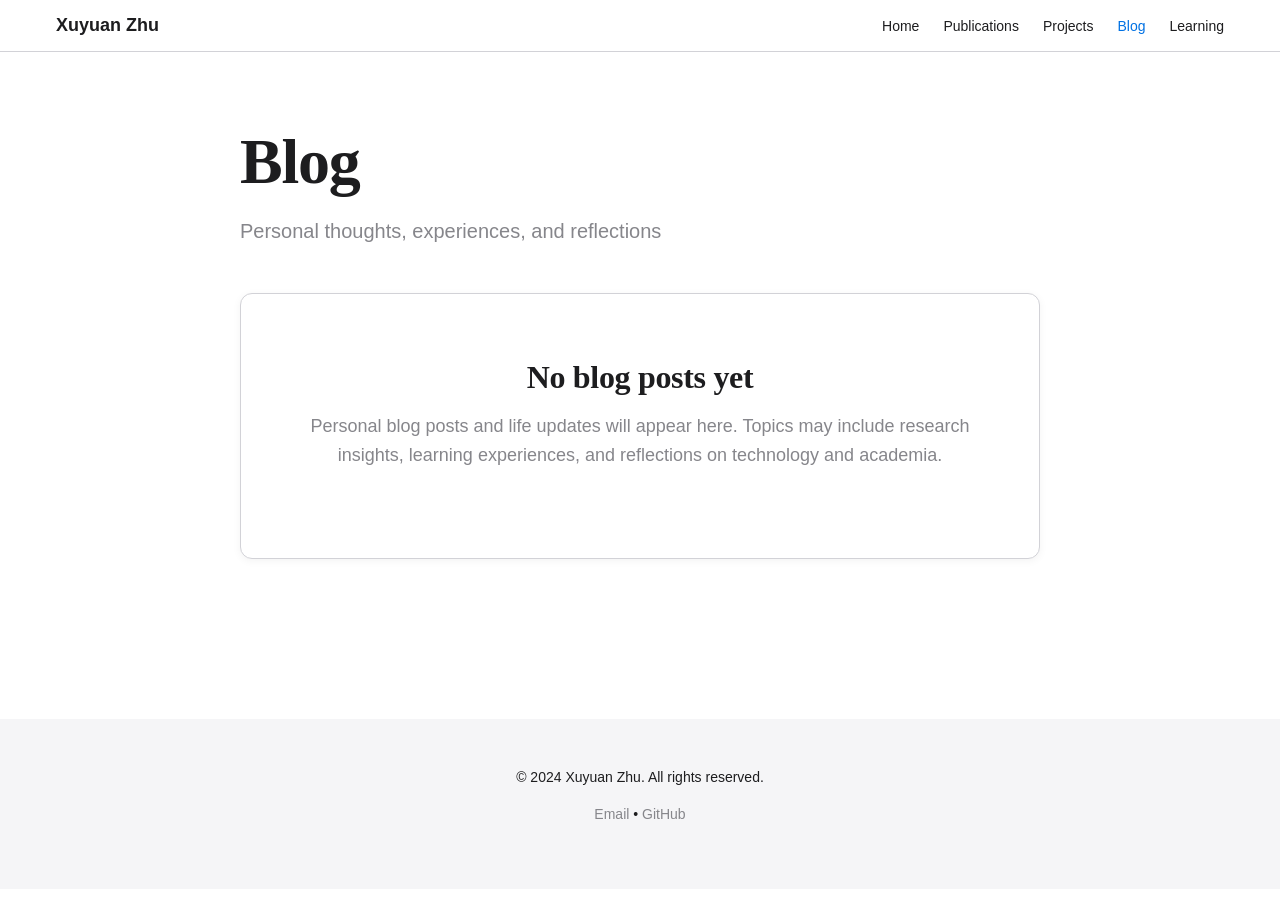
==== blog.html @ 23934138 "feat:更新" ====
<!DOCTYPE html>
<html lang="en">
<head>
  <meta charset="utf-8" />
  <meta name="viewport" content="width=device-width, initial-scale=1" />
  <title>Blog - Xuyuan Zhu</title>
  <meta name="description" content="Personal blog and thoughts by Xuyuan Zhu" />

  <style>
    :root {
      --color-primary: #1d1d1f;
      --color-secondary: #86868b;
      --color-accent: #0071e3;
      --color-background: #ffffff;
      --color-subtle: #f5f5f7;
      --color-border: #d2d2d7;

      --font-display: -apple-system, BlinkMacSystemFont, 'SF Pro Display', 'Segoe UI', Roboto, sans-serif;
      --font-heading: 'Tiempos Text', 'Crimson Pro', Georgia, serif;
      --font-body: -apple-system, BlinkMacSystemFont, 'SF Pro Text', 'Segoe UI', Roboto, sans-serif;

      --space-xs: 4px;
      --space-sm: 8px;
      --space-md: 12px;
      --space-lg: 16px;
      --space-xl: 24px;
      --space-2xl: 32px;
      --space-3xl: 48px;
      --space-4xl: 64px;
      --space-5xl: 96px;

      --text-xs: 12px;
      --text-sm: 14px;
      --text-base: 16px;
      --text-lg: 18px;
      --text-xl: 20px;
      --text-2xl: 24px;
      --text-3xl: 32px;
      --text-4xl: 48px;
      --text-5xl: 64px;

      --max-width: 1200px;
      --content-width: 800px;
      --section-padding: var(--space-4xl);
    }

    * {
      margin: 0;
      padding: 0;
      box-sizing: border-box;
    }

    html {
      font-size: var(--text-base);
      scroll-behavior: smooth;
    }

    body {
      font-family: var(--font-body);
      color: var(--color-primary);
      background-color: var(--color-background);
      line-height: 1.5;
      -webkit-font-smoothing: antialiased;
      -moz-osx-font-smoothing: grayscale;
    }

    h1, h2, h3, h4, h5, h6 {
      font-family: var(--font-heading);
      font-weight: 600;
      line-height: 1.2;
      margin-bottom: var(--space-lg);
    }

    h1 {
      font-size: var(--text-5xl);
      letter-spacing: -0.02em;
    }

    h2 {
      font-size: var(--text-4xl);
      letter-spacing: -0.01em;
    }

    h3 {
      font-size: var(--text-3xl);
    }

    p {
      margin-bottom: var(--space-lg);
      color: var(--color-primary);
    }

    a {
      color: var(--color-accent);
      text-decoration: none;
      transition: color 0.2s ease;
    }

    a:hover {
      color: var(--color-primary);
      text-decoration: underline;
    }

    .container {
      max-width: var(--max-width);
      margin: 0 auto;
      padding: 0 var(--space-lg);
    }

    .content {
      max-width: var(--content-width);
      margin: 0 auto;
    }

    .section {
      padding: var(--section-padding) 0;
    }

    .navbar {
      position: fixed;
      top: 0;
      left: 0;
      right: 0;
      background: rgba(255, 255, 255, 0.8);
      backdrop-filter: blur(20px);
      border-bottom: 1px solid var(--color-border);
      z-index: 1000;
      transition: all 0.3s ease;
    }

    .navbar__content {
      display: flex;
      justify-content: space-between;
      align-items: center;
      padding: var(--space-md) 0;
      max-width: var(--max-width);
      margin: 0 auto;
      padding-left: var(--space-lg);
      padding-right: var(--space-lg);
    }

    .navbar__brand {
      font-size: var(--text-lg);
      font-weight: 600;
      color: var(--color-primary);
      text-decoration: none;
    }

    .navbar__nav {
      display: flex;
      list-style: none;
      gap: var(--space-xl);
      margin: 0;
      padding: 0;
    }

    .navbar__link {
      color: var(--color-primary);
      text-decoration: none;
      font-weight: 500;
      transition: color 0.2s ease;
      font-size: var(--text-sm);
    }

    .navbar__link:hover {
      color: var(--color-accent);
    }

    .navbar__link.active {
      color: var(--color-accent);
    }

    body {
      padding-top: 60px;
    }

    .page-title {
      font-size: var(--text-5xl);
      margin-bottom: var(--space-lg);
      font-weight: 600;
      letter-spacing: -0.02em;
    }

    .page-subtitle {
      font-size: var(--text-xl);
      color: var(--color-secondary);
      margin-bottom: var(--space-3xl);
      line-height: 1.4;
    }

    .empty-state {
      background: var(--color-background);
      border: 1px solid var(--color-border);
      border-radius: 12px;
      padding: var(--space-4xl);
      text-align: center;
      box-shadow: 0 2px 8px rgba(0, 0, 0, 0.05);
    }

    .empty-state h2 {
      font-size: var(--text-3xl);
      margin-bottom: var(--space-lg);
      font-weight: 600;
    }

    .empty-state p {
      color: var(--color-secondary);
      margin-bottom: var(--space-xl);
      font-size: var(--text-lg);
      line-height: 1.6;
    }

    .footer {
      background: var(--color-subtle);
      padding: var(--space-3xl) 0;
      margin-top: var(--space-5xl);
      text-align: center;
    }

    .footer__content {
      color: var(--color-secondary);
      font-size: var(--text-sm);
    }

    @media (max-width: 768px) {
      :root {
        --section-padding: var(--space-2xl);
        --text-5xl: 48px;
        --text-4xl: 36px;
        --text-3xl: 28px;
      }

      .navbar__nav {
        gap: var(--space-lg);
      }
    }
  </style>
</head>
<body>
  <!-- Navigation -->
  <nav class="navbar">
    <div class="navbar__content">
      <a href="index.html" class="navbar__brand">Xuyuan Zhu</a>
      <ul class="navbar__nav">
        <li><a href="index.html" class="navbar__link">Home</a></li>
        <li><a href="publications.html" class="navbar__link">Publications</a></li>
        <li><a href="projects.html" class="navbar__link">Projects</a></li>
        <li><a href="blog.html" class="navbar__link active">Blog</a></li>
        <li><a href="learning.html" class="navbar__link">Learning</a></li>
      </ul>
    </div>
  </nav>

  <div class="section">
    <div class="container">
      <div class="content">
        <h1 class="page-title">Blog</h1>
        <p class="page-subtitle">Personal thoughts, experiences, and reflections</p>

        <div class="empty-state">
          <h2>No blog posts yet</h2>
          <p>Personal blog posts and life updates will appear here. Topics may include research insights, learning experiences, and reflections on technology and academia.</p>
        </div>
      </div>
    </div>
  </div>

  <footer class="footer">
    <div class="container">
      <div class="footer__content">
        <p>&copy; 2024 Xuyuan Zhu. All rights reserved.</p>
        <p style="margin-top: var(--space-md);">
          <a href="mailto:zhuxuyuan22@mails.ucas.ac.cn" style="color: var(--color-secondary);">Email</a> •
          <a href="https://github.com/56dd" target="_blank" rel="noopener noreferrer" style="color: var(--color-secondary);">GitHub</a>
        </p>
      </div>
    </div>
  </footer>
</body>
</html>
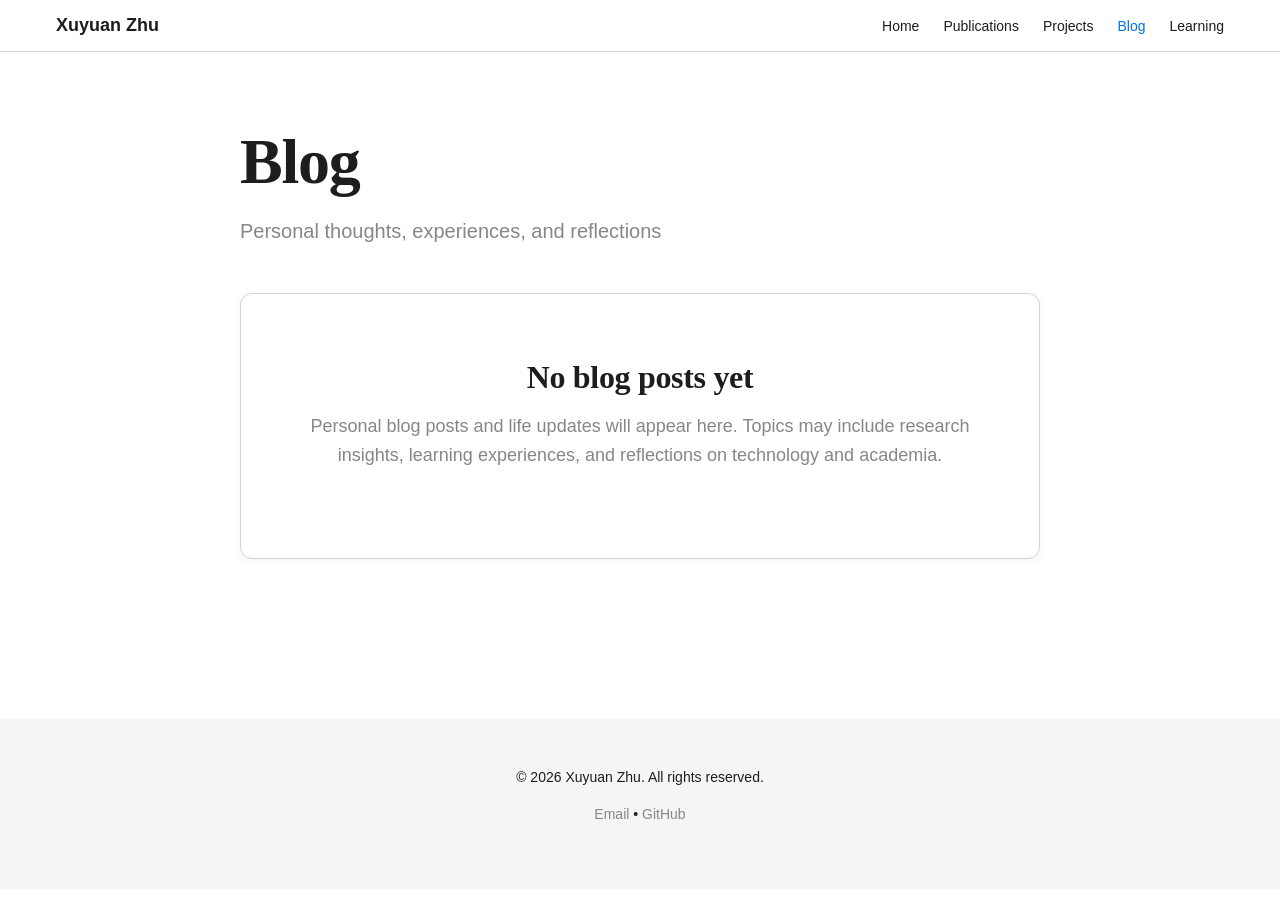
==== commit fededa35: "feat:将页面做的更精致" ====
--- a/blog.html
+++ b/blog.html
@@ -276,6 +276,8 @@
         </p>
       </div>
     </div>
-  </footer>
+    </footer>
+
+  <script src="js/main.js"></script>
 </body>
 </html>
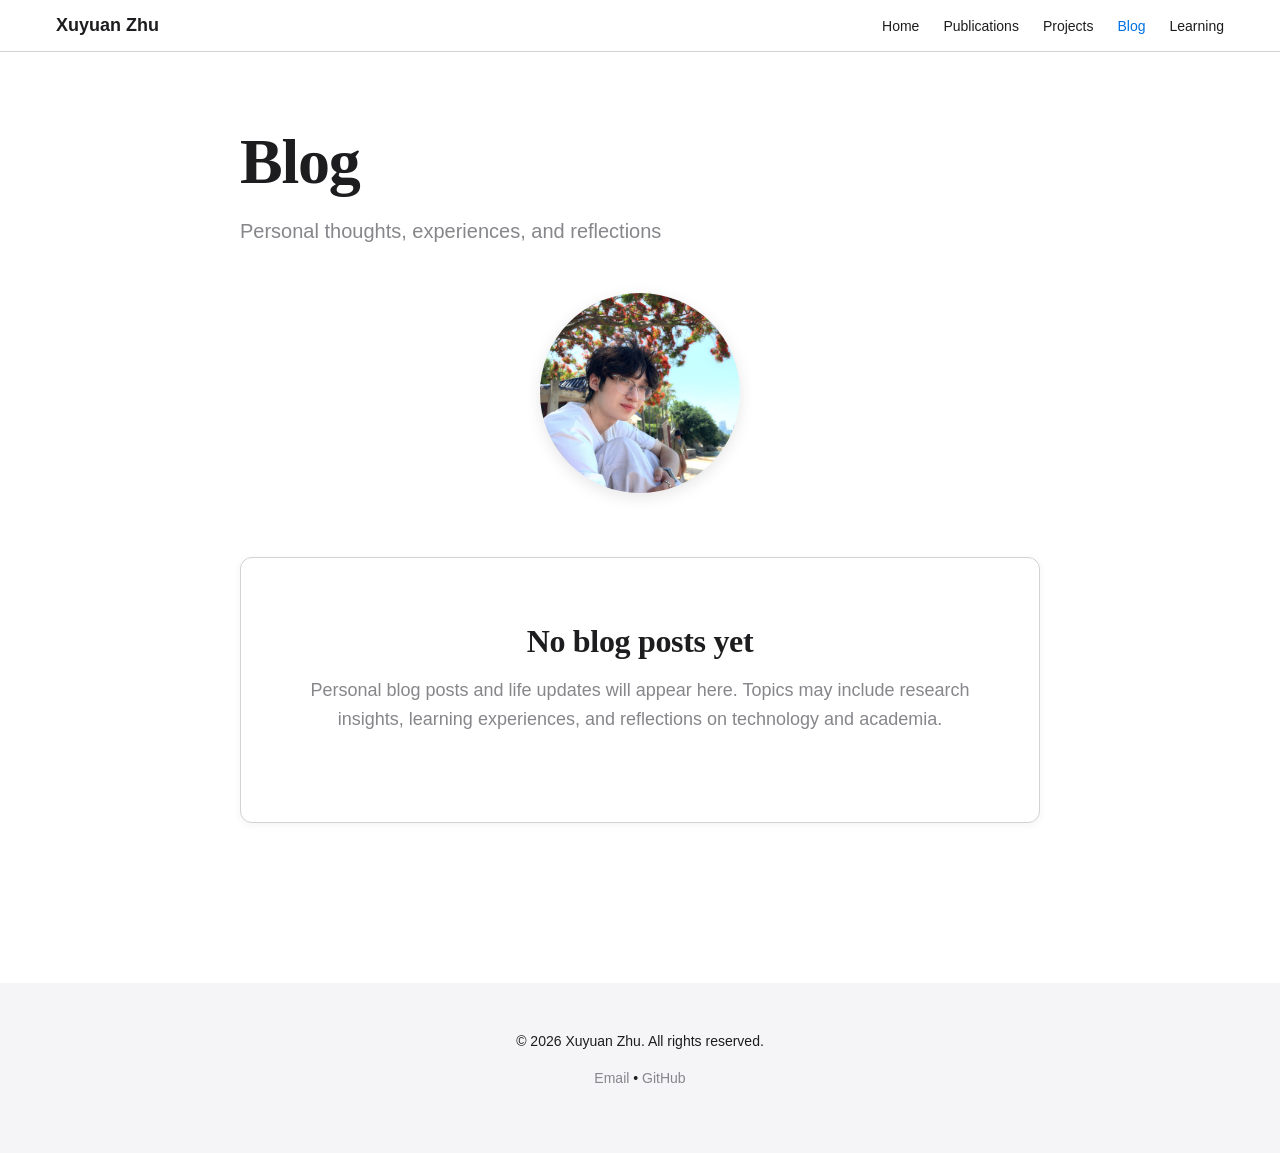
==== commit 5fbab64e: "添加了照片" ====
--- a/blog.html
+++ b/blog.html
@@ -209,6 +209,37 @@
       margin-bottom: var(--space-xl);
       font-size: var(--text-lg);
       line-height: 1.6;
+    }
+
+    /* Blog Header with Profile Photo */
+    .blog-header {
+      text-align: center;
+      margin-bottom: var(--space-4xl);
+    }
+
+    .profile-photo {
+      width: 200px;
+      height: 200px;
+      background: var(--color-subtle);
+      border-radius: 50%;
+      margin: 0 auto;
+      display: flex;
+      align-items: center;
+      justify-content: center;
+      overflow: hidden;
+      box-shadow: 0 4px 16px rgba(0, 0, 0, 0.1);
+      transition: all var(--transition-medium);
+    }
+
+    .profile-photo:hover {
+      transform: scale(1.05);
+      box-shadow: 0 8px 24px rgba(0, 0, 0, 0.15);
+    }
+
+    .profile-photo__image {
+      width: 100%;
+      height: 100%;
+      object-fit: cover;
     }
 
     .footer {
@@ -258,6 +289,13 @@
         <h1 class="page-title">Blog</h1>
         <p class="page-subtitle">Personal thoughts, experiences, and reflections</p>
 
+        <!-- Personal Photo Section -->
+        <div class="blog-header">
+          <div class="profile-photo">
+            <img src="myphotos/photo1.jpg" alt="Xuyuan Zhu" class="profile-photo__image">
+          </div>
+        </div>
+
         <div class="empty-state">
           <h2>No blog posts yet</h2>
           <p>Personal blog posts and life updates will appear here. Topics may include research insights, learning experiences, and reflections on technology and academia.</p>
